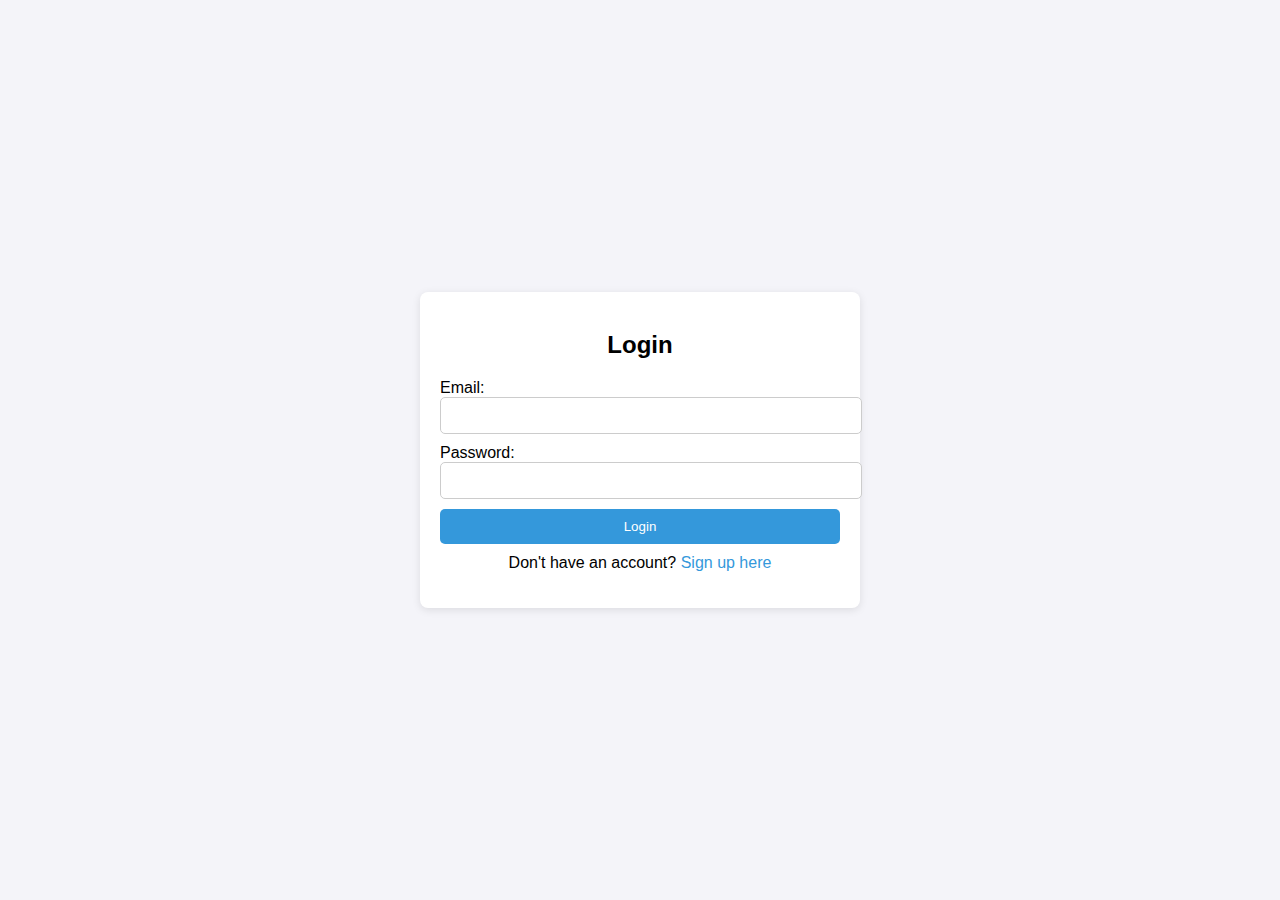
==== register.html @ e8b27f2d "initial commit" ====
<!DOCTYPE html>
<html lang="en">
<head>
    <meta charset="UTF-8">
    <meta name="viewport" content="width=device-width, initial-scale=1.0">
    <title>Register - bitSmart</title>
    <style>
        body {
            font-family: Arial, sans-serif;
            margin: 0;
            padding: 0;
            background-color: #f4f4f9;
            display: flex;
            justify-content: center;
            align-items: center;
            height: 100vh;
        }
        .auth-form-container {
            width: 100%;
            max-width: 400px;
            padding: 20px;
            background-color: #fff;
            border-radius: 8px;
            box-shadow: 0 2px 8px rgba(0, 0, 0, 0.1);
        }
        .auth-form h2 {
            margin-bottom: 20px;
            text-align: center;
        }
        .auth-form input {
            width: 100%;
            padding: 10px;
            margin-bottom: 10px;
            border: 1px solid #ccc;
            border-radius: 5px;
        }
        .auth-form button {
            width: 100%;
            padding: 10px;
            background-color: #3498db;
            color: white;
            border: none;
            border-radius: 5px;
            cursor: pointer;
        }
        .auth-form p {
            text-align: center;
            margin-top: 10px;
        }
        .auth-form a {
            color: #3498db;
            text-decoration: none;
        }
        .auth-form a:hover {
            text-decoration: underline;
        }
    </style>
</head>
<body>
    <section class="auth-form-container">
        <!-- Login Form -->
        <div id="login-form" class="auth-form">
            <h2>Login</h2>
            <form id="login-form-elem">
                <label for="login-email">Email:</label>
                <input type="email" id="login-email" name="email" required>
                <label for="login-password">Password:</label>
                <input type="password" id="login-password" name="password" required>
                <button type="submit">Login</button>
            </form>
            <p>Don't have an account? <a href="javascript:void(0)" id="show-signup">Sign up here</a></p>
        </div>

        <!-- Signup Form -->
        <div id="signup-form" class="auth-form" style="display: none;">
            <h2>Sign Up</h2>
            <form id="signup-form-elem">
                <label for="signup-email">Email:</label>
                <input type="email" id="signup-email" name="email" required>
                <label for="signup-username">Username:</label>
                <input type="text" id="signup-username" name="username" required>
                <label for="signup-password">Password:</label>
                <input type="password" id="signup-password" name="password" required>
                <button type="submit">Sign Up</button>
            </form>
            <p>Already have an account? <a href="javascript:void(0)" id="show-login">Login here</a></p>
        </div>
    </section>

    <script src="script.js"></script>
</body>
</html>
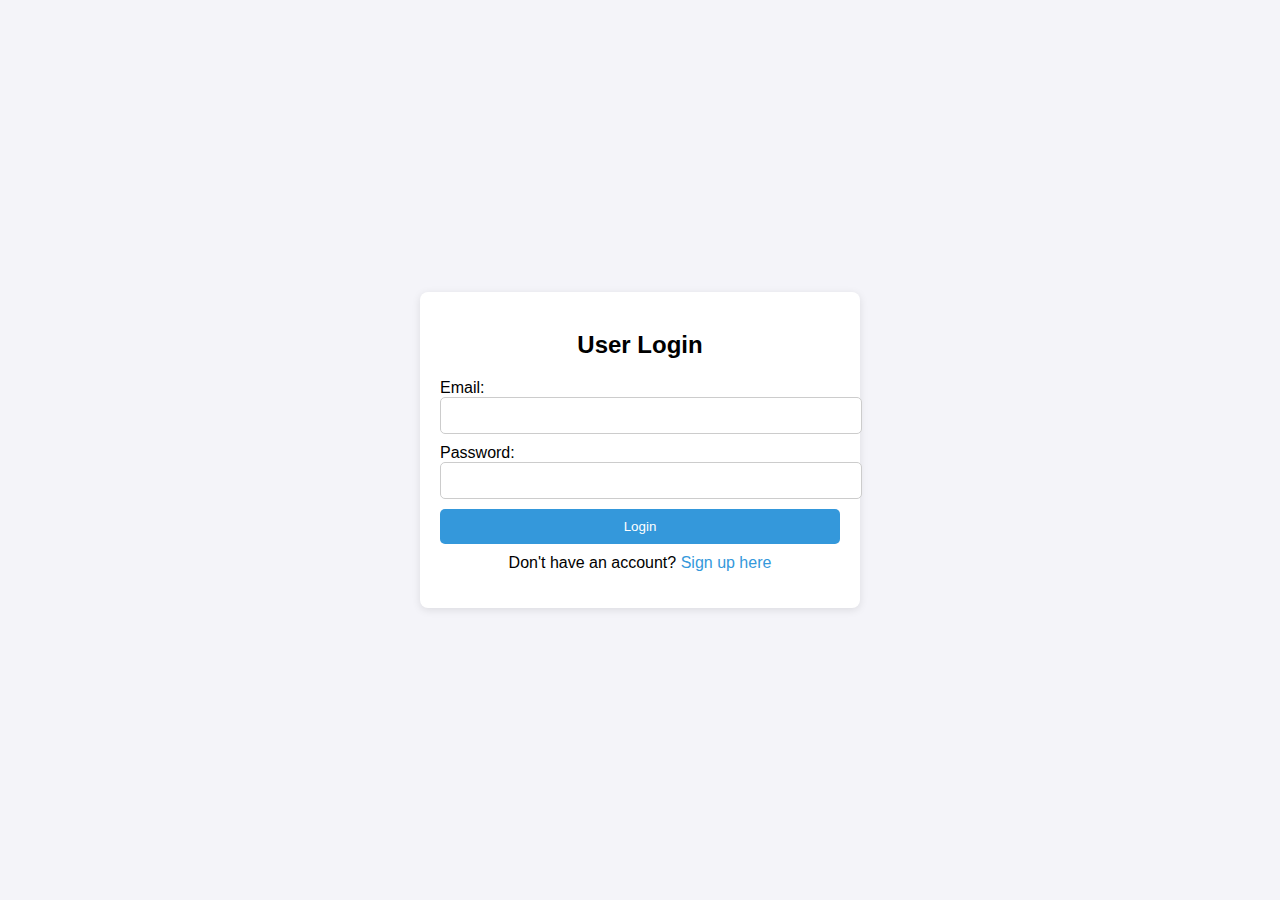
==== commit a0db6a88: "added some functionalities" ====
--- a/register.html
+++ b/register.html
@@ -60,7 +60,7 @@
     <section class="auth-form-container">
         <!-- Login Form -->
         <div id="login-form" class="auth-form">
-            <h2>Login</h2>
+            <h2>User Login</h2>
             <form id="login-form-elem">
                 <label for="login-email">Email:</label>
                 <input type="email" id="login-email" name="email" required>
@@ -87,6 +87,6 @@
         </div>
     </section>
 
-    <script src="script.js"></script>
+    <script src="./register.js"></script>
 </body>
 </html>
